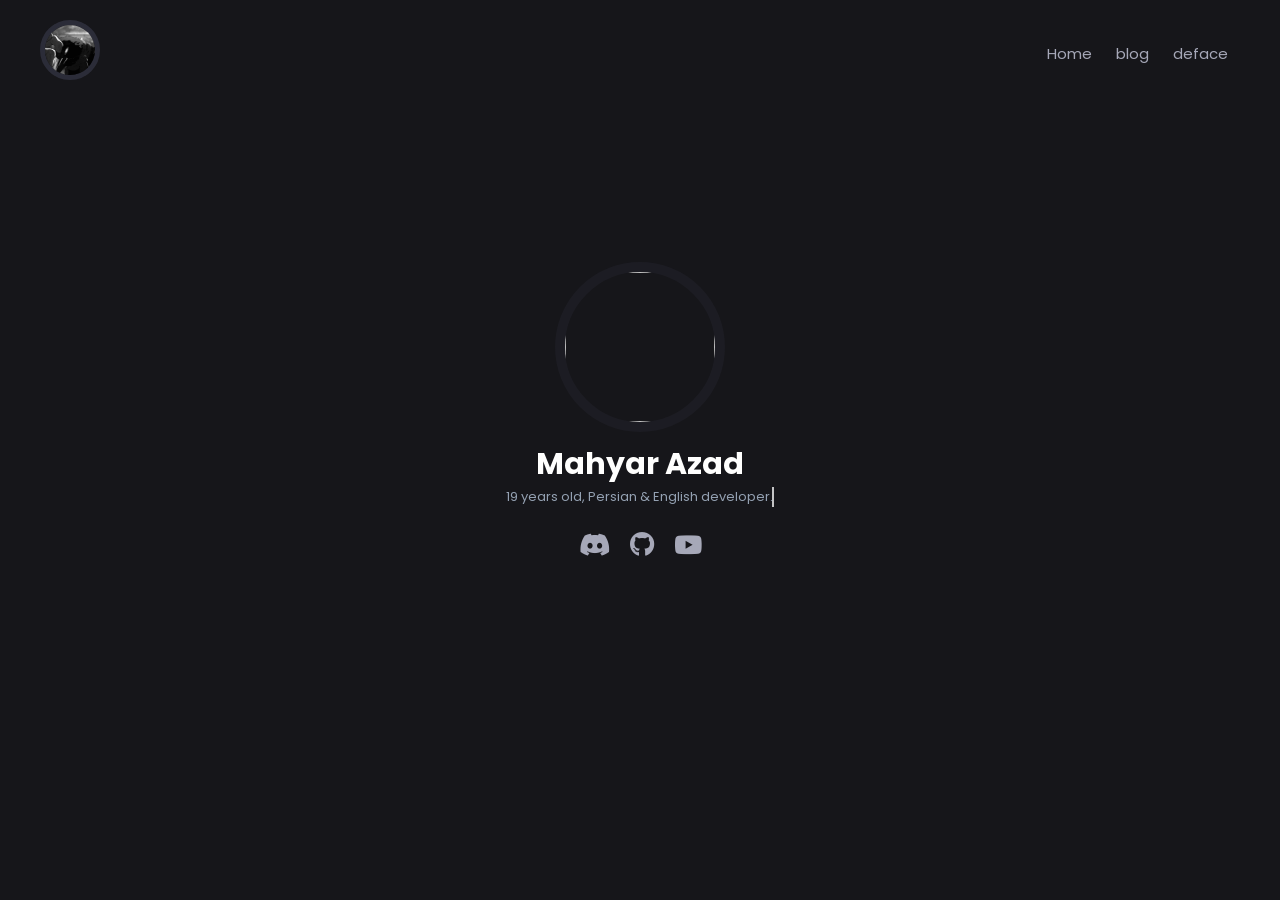
==== index.html @ c38cc185 "Add files via upload" ====
<!DOCTYPE html>
<html lang="en">
<head>
    <!-- Meta Tags -->
    <meta charset="UTF-8">
    <meta http-equiv="X-UA-Compatible" content="IE=edge">
    <meta name="viewport" content="width=device-width, initial-scale=1.0">
    <link rel="icon" href="assets/imgs/inaya_pfp.gif">
    
    <title>👨🏼‍💻 ・ xno1n</title>

    <link rel="stylesheet" href="assets/css/style.css">

    <link rel="stylesheet" href="https://cdnjs.cloudflare.com/ajax/libs/font-awesome/5.15.2/css/all.min.css" integrity="sha512-HK5fgLBL+xu6dm/Ii3z4xhlSUyZgTT9tuc/hSrtw6uzJOvgRr2a9jyxxT1ely+B+xFAmJKVSTbpM/CuL7qxO8w==" crossorigin="anonymous">

</head>
<body>

    <header>
        <nav>
            <div class="header_logo">
                <img src="assets/imgs/statos.gif" alt="" srcset="">
            </div>
            <div class="header_links">
                <ul class="nav_links">
                    <li class="nav_link"><a href="https://xno1n.github.io/">Home</a></li>
                    <li class="nav_link"><a href="#">blog</a></li>
                    <li class="nav_link"><a href="https://xno1n.github.io/DefacePage/">deface</a></li> 
                </ul>
            </div>
        </nav>
    </header>

    <section class="main">
        <img src="assets/imgs/xno1n_pfp.gif" alt="" srcset="">
        <span>Mahyar Azad</span>
        <p>19 years old, Persian & English developer.</p>
        <ul>
            <li><a target="_blank" href="https://discord.gg/DcmwAB6NmE"><i class="fab fa-discord"></i></a></li>
            <li><a target="_blank" href="https://github.com/xno1n"><i class="fab fa-github"></i></a></li>
            <li><a target="_blank" href="https://www.youtube.com/channel/UCTwU99osnBuiOKne146IqOg?sub_confirmation=1"><i class="fab fa-youtube"></i></a></li>
        </ul>
    </section>

</body>
</html>
---- assets/css/style.css ----
@import url('https://fonts.googleapis.com/css2?family=Poppins&display=swap');
@import url('https://fonts.googleapis.com/css2?family=Roboto&display=swap');
@import url('https://fonts.googleapis.com/css2?family=Montserrat:wght@300&display=swap');
*, *::before, *::after {
    padding: 0;
    margin: 0;
    scroll-behavior: smooth;
}

body {
    background-color: #16161a;
    color: #fff;
    font-family: "Poppins", sans-serif;
}


header nav {
    display: flex;
    flex-direction: row;
    align-items: center;
    justify-content: space-between;
    padding: 20px 40px;
    animation: fadeInDown .8s;
}

header nav .header_links ul {
    display: flex;
    flex-wrap: wrap;
    flex-direction: row;
}

header nav .header_links ul li, section.main ul li {
    list-style-type: none;
}

header nav .header_links ul li a {
    outline: none;
    text-decoration: none;
    color: #a6a8b8;
    padding: 5px 12px;
    transition: 0.3s all;
    font-size: 15px;
}

header nav .header_links ul li a:hover {
    color: white;
}

header nav .header_logo img {
    width: 50px;
    height: 50px;
    border-radius: 100%;
    object-fit: cover;
    border: 5px solid #3b3d4e93;
    cursor: pointer;
}

@media only screen and (max-width: 630px) {
    header nav {
        display: flex;
        flex-direction: column;
    }
    header nav .header_logo {
        margin-bottom: 20px;
    }
}

@media only screen and (max-width: 320px) {
    header nav .header_links ul {
        display: flex;
        justify-content: center;
        text-align: center;
        align-items: center;
        flex-direction: row;
        flex-wrap: wrap;
    }
}


section.main {
    display: flex;
    flex-direction: column;
    align-items: center;
    justify-content: center;
    text-align: center;
    min-height: 70vh;
    animation: fadeInUp .8s;
}

section.main img {
    width: 150px;
    height: 150px;
    border-radius: 100%;
    object-fit: cover;
    border: 10px solid #21222b93;
    cursor: pointer;
    margin-bottom: 10px;
}

section.main span {
    color: #fffffe;
    font-size: 30px;
    font-weight: bold;
}

section.main p {
    position: relative;
    top: 50%;
    border-right: 2px solid rgba(255, 255, 255, .75);
    white-space: nowrap;
    overflow: hidden;
    color: #94a1b2;
    font-size: 13px;
    animation: typewriter 4s steps(44) 1s 1 normal both, blinkTextCursor 530ms steps(44) infinite normal;
}

section.main ul {
    display: flex;
    flex-direction: row;
    align-items: center;
    justify-content: center;
    text-align: center;
}

section.main ul li a {
    color: #a6a8b8;
    display: flex;
    text-decoration: none;
    margin: 20px 5px;
    font-size: 25px;
    padding: 5px;
    transition: 0.2s all;
}

section.main ul li a:hover {
    transition: 0.2s all;
    color: #fff;
}

@keyframes typewriter {
    from {
        width: 0;
    }
    to {
        width: 20.5em;
    }
}

@keyframes blinkTextCursor {
    from {
        border-right-color: rgba(255, 255, 255, .75);
    }
    to {
        border-right-color: transparent;
    }
}

@keyframes fadeInUp {
    from {
        transform: translate3d(0, 150px, 0)
    }
    to {
        transform: translate3d(0, 0, 0);
        opacity: 1
    }
}

@keyframes fadeInDown {
    from {
        transform: translate3d(0, -150px, 0)
    }
    to {
        transform: translate3d(0, 0, 0);
        opacity: 1
    }
}
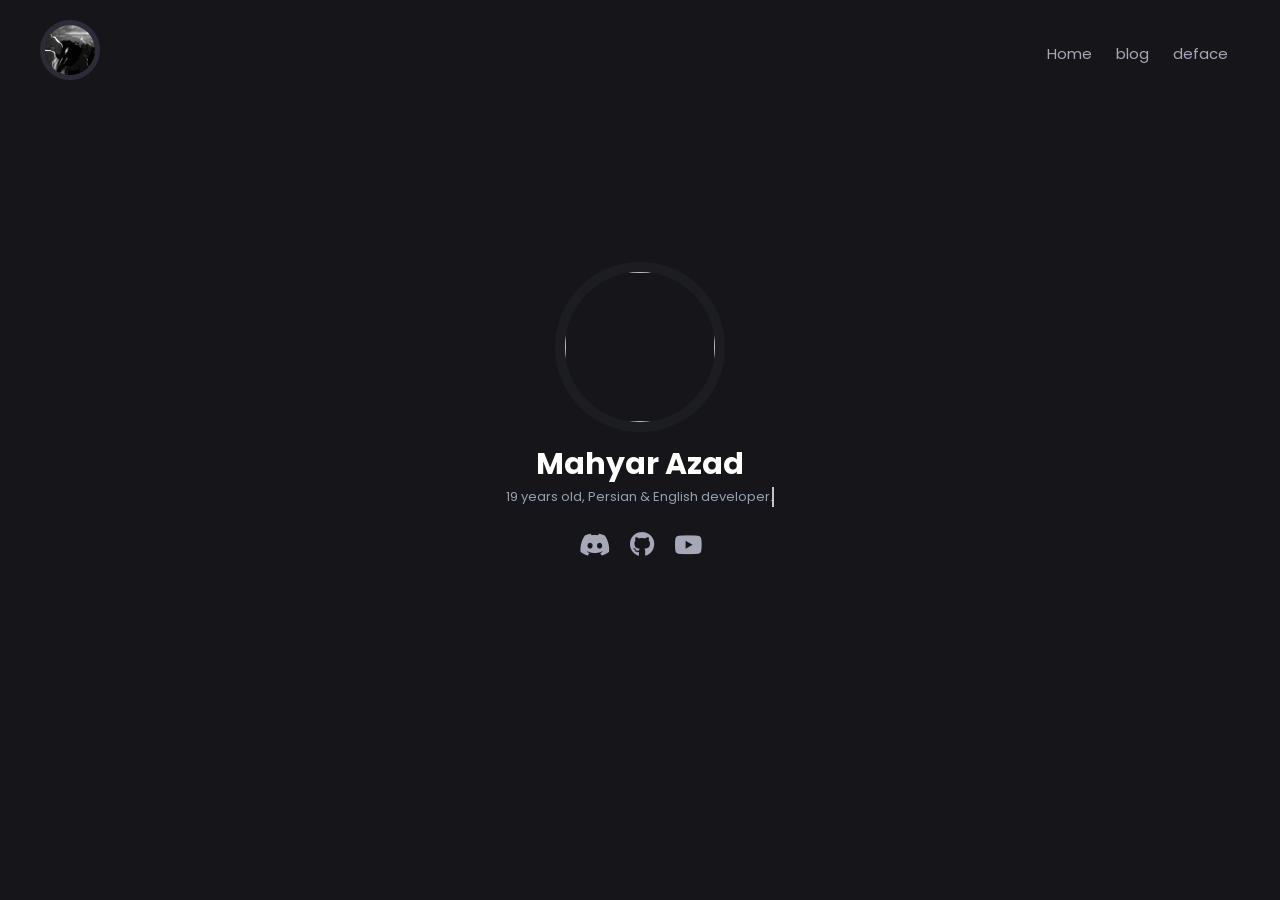
==== commit 7231b203: "Update index.html" ====
--- a/index.html
+++ b/index.html
@@ -1,11 +1,10 @@
 <!DOCTYPE html>
 <html lang="en">
 <head>
-    <!-- Meta Tags -->
     <meta charset="UTF-8">
     <meta http-equiv="X-UA-Compatible" content="IE=edge">
     <meta name="viewport" content="width=device-width, initial-scale=1.0">
-    <link rel="icon" href="assets/imgs/inaya_pfp.gif">
+    <link rel="icon" href="assets/imgs/statos.gif">
     
     <title>👨🏼‍💻 ・ xno1n</title>
 
@@ -43,4 +42,4 @@
     </section>
 
 </body>
-</html>+</html>
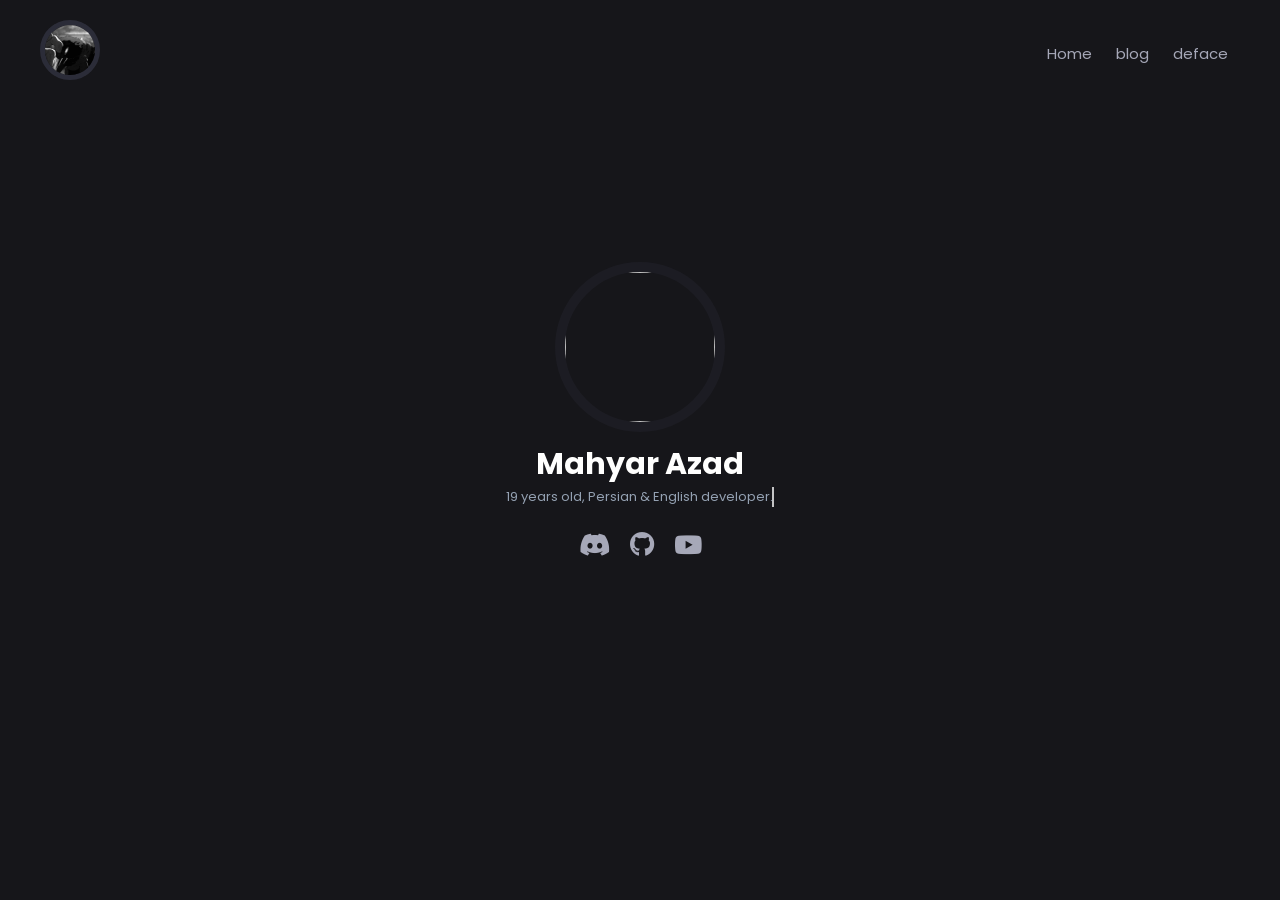
==== commit 8c23ae21: "Update index.html" ====
--- a/index.html
+++ b/index.html
@@ -24,7 +24,7 @@
                 <ul class="nav_links">
                     <li class="nav_link"><a href="https://xno1n.github.io/">Home</a></li>
                     <li class="nav_link"><a href="#">blog</a></li>
-                    <li class="nav_link"><a href="https://xno1n.github.io/DefacePage/">deface</a></li> 
+                    <li class="nav_link"><a href="https://xno1n.github.io/deface/">deface</a></li> 
                 </ul>
             </div>
         </nav>
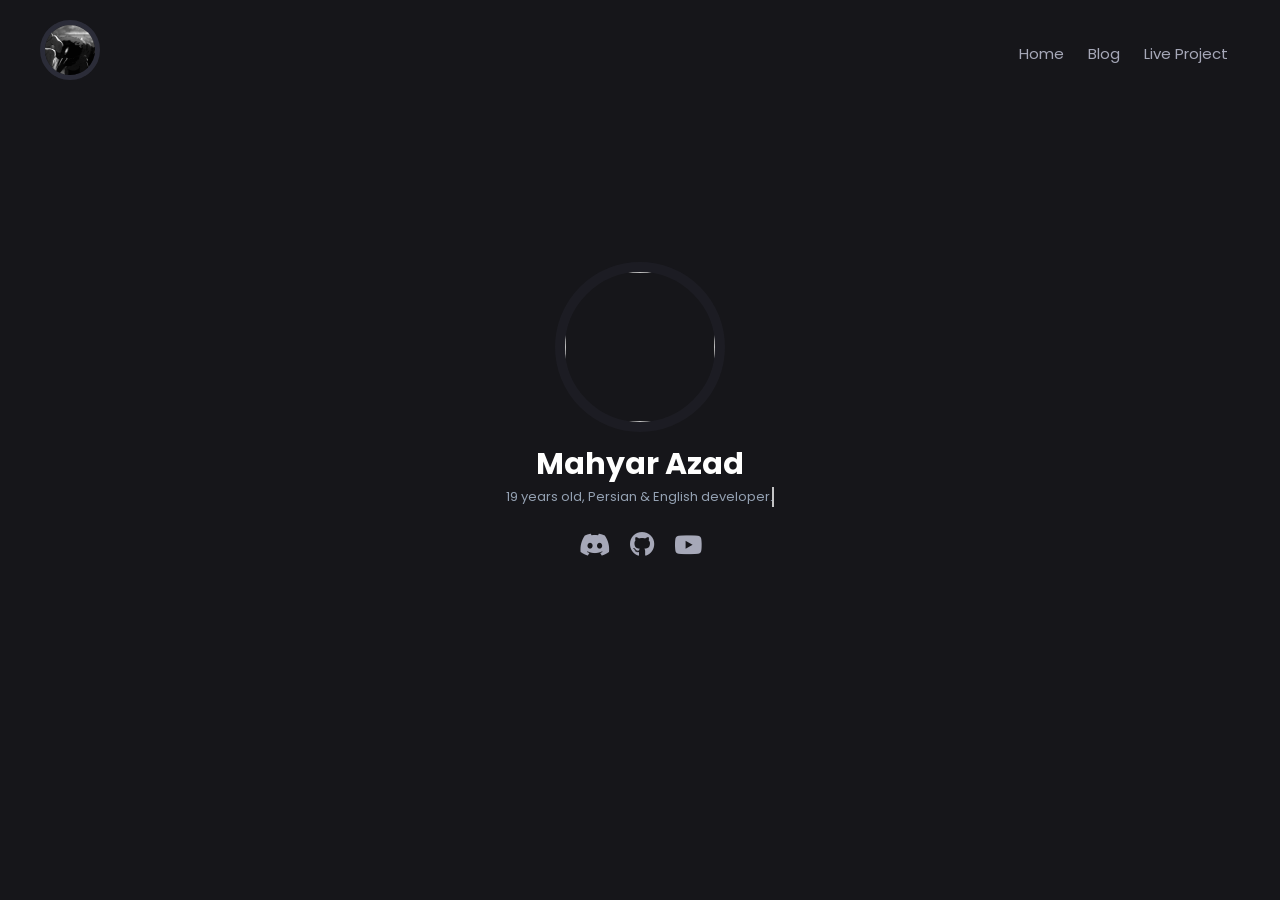
==== commit e9dd2222: "Update index.html" ====
--- a/index.html
+++ b/index.html
@@ -23,8 +23,8 @@
             <div class="header_links">
                 <ul class="nav_links">
                     <li class="nav_link"><a href="https://xno1n.github.io/">Home</a></li>
-                    <li class="nav_link"><a href="#">blog</a></li>
-                    <li class="nav_link"><a href="https://xno1n.github.io/deface/">deface</a></li> 
+                    <li class="nav_link"><a href="https://xno1n.github.io/Blog">Blog</a></li>
+                    <li class="nav_link"><a href="https://xno1n.github.io/deface/">Live Project</a></li> 
                 </ul>
             </div>
         </nav>
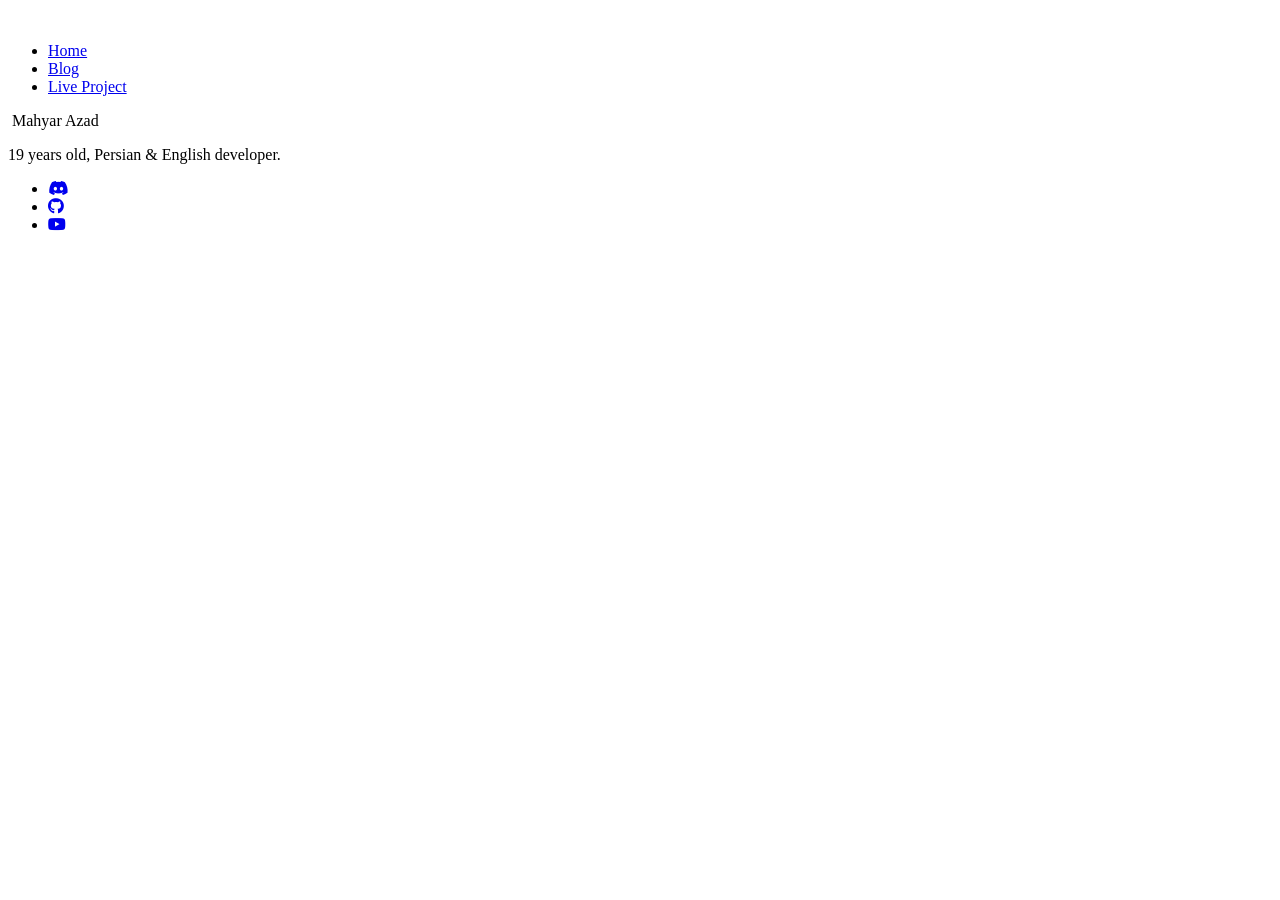
==== commit a1d94274: "Add files via upload" ====
--- a/index.html
+++ b/index.html
@@ -24,7 +24,7 @@
                 <ul class="nav_links">
                     <li class="nav_link"><a href="https://xno1n.github.io/">Home</a></li>
                     <li class="nav_link"><a href="https://xno1n.github.io/Blog">Blog</a></li>
-                    <li class="nav_link"><a href="https://xno1n.github.io/deface/">Live Project</a></li> 
+                    <li class="nav_link"><a href="./assets/pages/LiveProject.html">Live Project</a></li> 
                 </ul>
             </div>
         </nav>
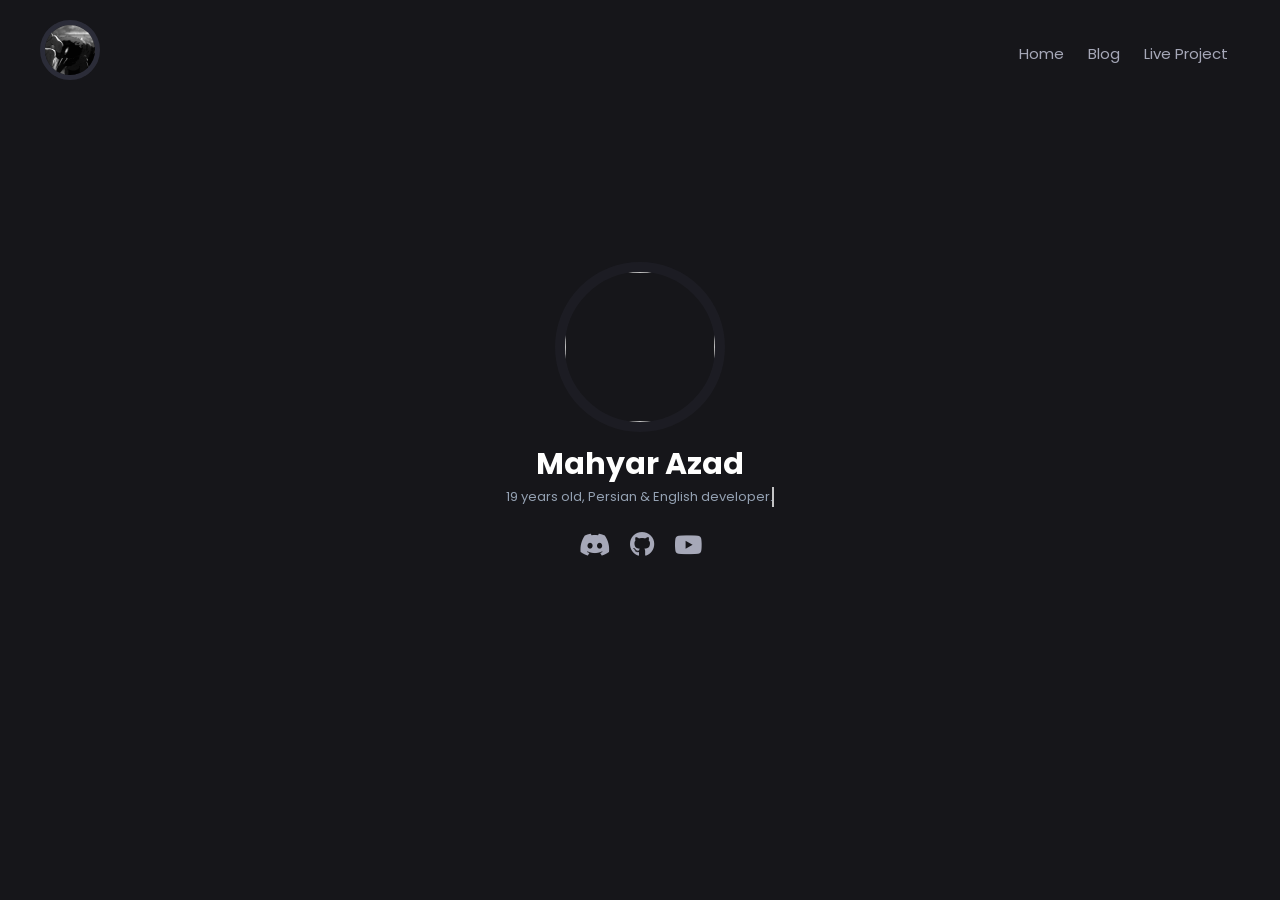
==== commit dd50233b: "Add files via upload" ====
--- a/index.html
+++ b/index.html
@@ -8,7 +8,7 @@
     
     <title>👨🏼‍💻 ・ xno1n</title>
 
-    <link rel="stylesheet" href="assets/css/style.css">
+    <link rel="stylesheet" href="./assets/css/style.css">
 
     <link rel="stylesheet" href="https://cdnjs.cloudflare.com/ajax/libs/font-awesome/5.15.2/css/all.min.css" integrity="sha512-HK5fgLBL+xu6dm/Ii3z4xhlSUyZgTT9tuc/hSrtw6uzJOvgRr2a9jyxxT1ely+B+xFAmJKVSTbpM/CuL7qxO8w==" crossorigin="anonymous">
 
@@ -18,7 +18,7 @@
     <header>
         <nav>
             <div class="header_logo">
-                <img src="assets/imgs/statos.gif" alt="" srcset="">
+                <img src="./assets/imgs/statos.gif" alt="" srcset="">
             </div>
             <div class="header_links">
                 <ul class="nav_links">
@@ -31,7 +31,7 @@
     </header>
 
     <section class="main">
-        <img src="assets/imgs/xno1n_pfp.gif" alt="" srcset="">
+        <img src="./assets/imgs/xno1n_pfp.gif" alt="" srcset="">
         <span>Mahyar Azad</span>
         <p>19 years old, Persian & English developer.</p>
         <ul>
--- a/assets/css/style.css
+++ b/assets/css/style.css
@@ -0,0 +1,176 @@
+@import url('https://fonts.googleapis.com/css2?family=Poppins&display=swap');
+@import url('https://fonts.googleapis.com/css2?family=Roboto&display=swap');
+@import url('https://fonts.googleapis.com/css2?family=Montserrat:wght@300&display=swap');
+*, *::before, *::after {
+    padding: 0;
+    margin: 0;
+    scroll-behavior: smooth;
+}
+
+body {
+    background-color: #16161a;
+    color: #fff;
+    font-family: "Poppins", sans-serif;
+}
+
+
+header nav {
+    display: flex;
+    flex-direction: row;
+    align-items: center;
+    justify-content: space-between;
+    padding: 20px 40px;
+    animation: fadeInDown .8s;
+}
+
+header nav .header_links ul {
+    display: flex;
+    flex-wrap: wrap;
+    flex-direction: row;
+}
+
+header nav .header_links ul li, section.main ul li {
+    list-style-type: none;
+}
+
+header nav .header_links ul li a {
+    outline: none;
+    text-decoration: none;
+    color: #a6a8b8;
+    padding: 5px 12px;
+    transition: 0.3s all;
+    font-size: 15px;
+}
+
+header nav .header_links ul li a:hover {
+    color: white;
+}
+
+header nav .header_logo img {
+    width: 50px;
+    height: 50px;
+    border-radius: 100%;
+    object-fit: cover;
+    border: 5px solid #3b3d4e93;
+    cursor: pointer;
+}
+
+@media only screen and (max-width: 630px) {
+    header nav {
+        display: flex;
+        flex-direction: column;
+    }
+    header nav .header_logo {
+        margin-bottom: 20px;
+    }
+}
+
+@media only screen and (max-width: 320px) {
+    header nav .header_links ul {
+        display: flex;
+        justify-content: center;
+        text-align: center;
+        align-items: center;
+        flex-direction: row;
+        flex-wrap: wrap;
+    }
+}
+
+
+section.main {
+    display: flex;
+    flex-direction: column;
+    align-items: center;
+    justify-content: center;
+    text-align: center;
+    min-height: 70vh;
+    animation: fadeInUp .8s;
+}
+
+section.main img {
+    width: 150px;
+    height: 150px;
+    border-radius: 100%;
+    object-fit: cover;
+    border: 10px solid #21222b93;
+    cursor: pointer;
+    margin-bottom: 10px;
+}
+
+section.main span {
+    color: #fffffe;
+    font-size: 30px;
+    font-weight: bold;
+}
+
+section.main p {
+    position: relative;
+    top: 50%;
+    border-right: 2px solid rgba(255, 255, 255, .75);
+    white-space: nowrap;
+    overflow: hidden;
+    color: #94a1b2;
+    font-size: 13px;
+    animation: typewriter 4s steps(44) 1s 1 normal both, blinkTextCursor 530ms steps(44) infinite normal;
+}
+
+section.main ul {
+    display: flex;
+    flex-direction: row;
+    align-items: center;
+    justify-content: center;
+    text-align: center;
+}
+
+section.main ul li a {
+    color: #a6a8b8;
+    display: flex;
+    text-decoration: none;
+    margin: 20px 5px;
+    font-size: 25px;
+    padding: 5px;
+    transition: 0.2s all;
+}
+
+section.main ul li a:hover {
+    transition: 0.2s all;
+    color: #fff;
+}
+
+@keyframes typewriter {
+    from {
+        width: 0;
+    }
+    to {
+        width: 20.5em;
+    }
+}
+
+@keyframes blinkTextCursor {
+    from {
+        border-right-color: rgba(255, 255, 255, .75);
+    }
+    to {
+        border-right-color: transparent;
+    }
+}
+
+@keyframes fadeInUp {
+    from {
+        transform: translate3d(0, 150px, 0)
+    }
+    to {
+        transform: translate3d(0, 0, 0);
+        opacity: 1
+    }
+}
+
+@keyframes fadeInDown {
+    from {
+        transform: translate3d(0, -150px, 0)
+    }
+    to {
+        transform: translate3d(0, 0, 0);
+        opacity: 1
+    }
+}
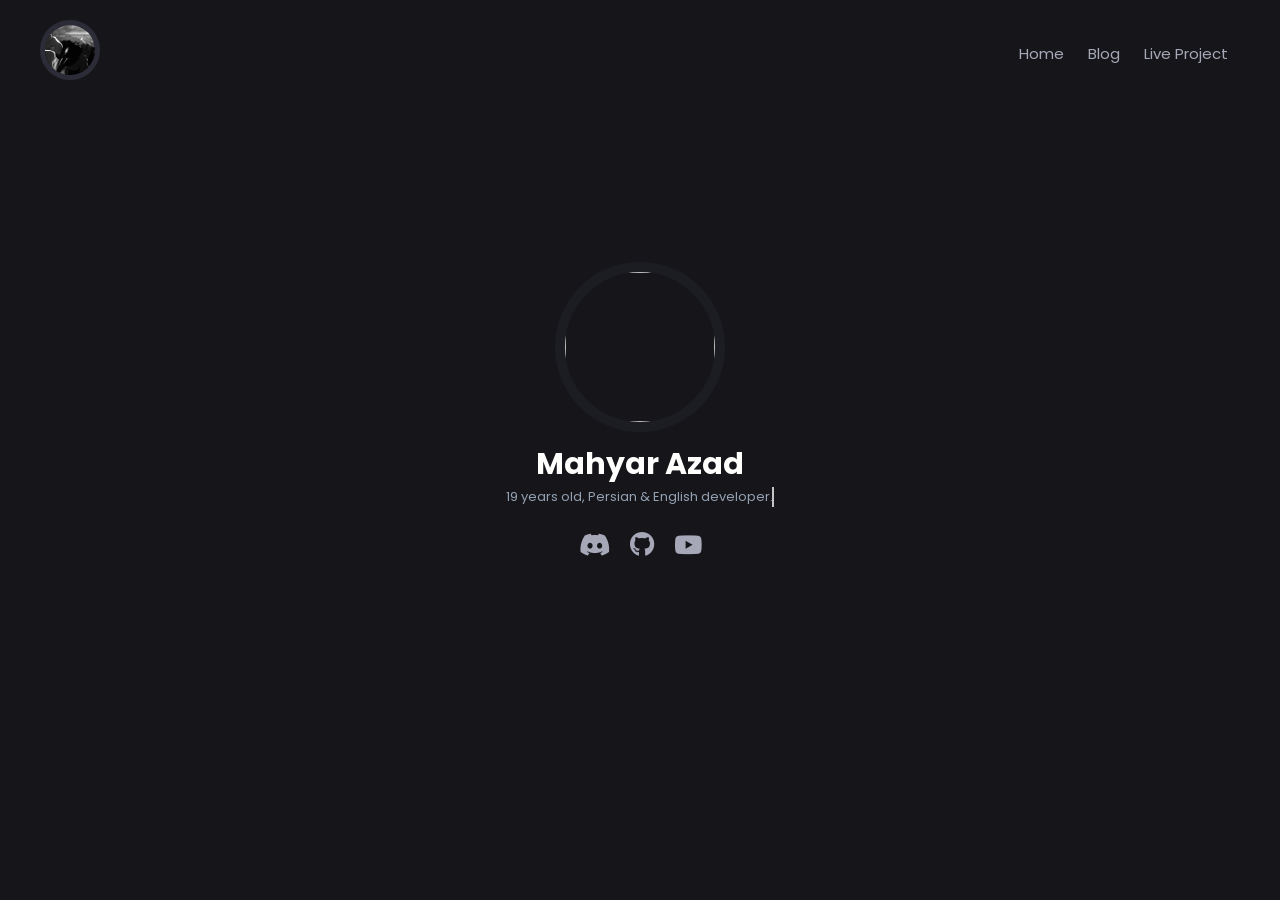
==== commit 0a727c03: "Update index.html" ====
--- a/index.html
+++ b/index.html
@@ -4,7 +4,7 @@
     <meta charset="UTF-8">
     <meta http-equiv="X-UA-Compatible" content="IE=edge">
     <meta name="viewport" content="width=device-width, initial-scale=1.0">
-    <link rel="icon" href="assets/imgs/statos.gif">
+    <link rel="icon" href="./assets/imgs/statos.gif">
     
     <title>👨🏼‍💻 ・ xno1n</title>
 
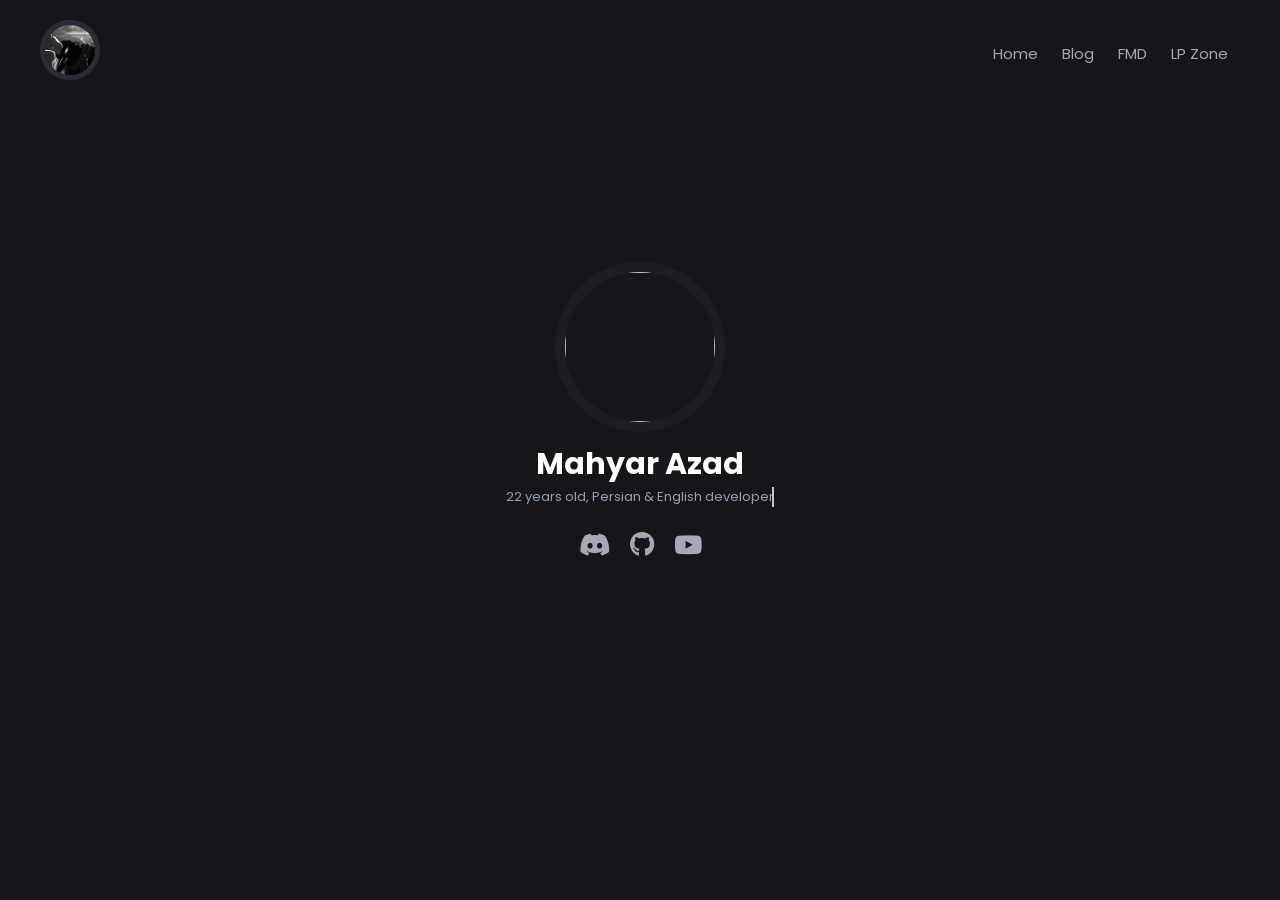
==== commit f0797037: "update url" ====
--- a/index.html
+++ b/index.html
@@ -1,45 +1,46 @@
-<!DOCTYPE html>
-<html lang="en">
-<head>
-    <meta charset="UTF-8">
-    <meta http-equiv="X-UA-Compatible" content="IE=edge">
-    <meta name="viewport" content="width=device-width, initial-scale=1.0">
-    <link rel="icon" href="./assets/imgs/statos.gif">
-    
-    <title>👨🏼‍💻 ・ xno1n</title>
-
-    <link rel="stylesheet" href="./assets/css/style.css">
-
-    <link rel="stylesheet" href="https://cdnjs.cloudflare.com/ajax/libs/font-awesome/5.15.2/css/all.min.css" integrity="sha512-HK5fgLBL+xu6dm/Ii3z4xhlSUyZgTT9tuc/hSrtw6uzJOvgRr2a9jyxxT1ely+B+xFAmJKVSTbpM/CuL7qxO8w==" crossorigin="anonymous">
-
-</head>
-<body>
-
-    <header>
-        <nav>
-            <div class="header_logo">
-                <img src="./assets/imgs/statos.gif" alt="" srcset="">
-            </div>
-            <div class="header_links">
-                <ul class="nav_links">
-                    <li class="nav_link"><a href="https://xno1n.github.io/">Home</a></li>
-                    <li class="nav_link"><a href="https://xno1n.github.io/Blog">Blog</a></li>
-                    <li class="nav_link"><a href="./assets/pages/LiveProject.html">Live Project</a></li> 
-                </ul>
-            </div>
-        </nav>
-    </header>
-
-    <section class="main">
-        <img src="./assets/imgs/xno1n_pfp.gif" alt="" srcset="">
-        <span>Mahyar Azad</span>
-        <p>19 years old, Persian & English developer.</p>
-        <ul>
-            <li><a target="_blank" href="https://discord.gg/DcmwAB6NmE"><i class="fab fa-discord"></i></a></li>
-            <li><a target="_blank" href="https://github.com/xno1n"><i class="fab fa-github"></i></a></li>
-            <li><a target="_blank" href="https://www.youtube.com/channel/UCTwU99osnBuiOKne146IqOg?sub_confirmation=1"><i class="fab fa-youtube"></i></a></li>
-        </ul>
-    </section>
-
-</body>
-</html>
+<!DOCTYPE html>
+<html lang="en">
+<head>
+    <meta charset="UTF-8">
+    <meta http-equiv="X-UA-Compatible" content="IE=edge">
+    <meta name="viewport" content="width=device-width, initial-scale=1.0">
+    <link rel="icon" href="./assets/imgs/statos.gif">
+    
+    <title>👨🏼‍💻 ・ xno1n</title>
+
+    <link rel="stylesheet" href="./assets/css/style.css">
+
+    <link rel="stylesheet" href="https://cdnjs.cloudflare.com/ajax/libs/font-awesome/5.15.2/css/all.min.css" integrity="sha512-HK5fgLBL+xu6dm/Ii3z4xhlSUyZgTT9tuc/hSrtw6uzJOvgRr2a9jyxxT1ely+B+xFAmJKVSTbpM/CuL7qxO8w==" crossorigin="anonymous">
+
+</head>
+<body>
+
+    <header>
+        <nav>
+            <div class="header_logo">
+                <img src="./assets/imgs/statos.gif" alt="" srcset="">
+            </div>
+            <div class="header_links">
+                <ul class="nav_links">
+                    <li class="nav_link"><a href="./index.html">Home</a></li>
+                    <li class="nav_link"><a href="./assets/pages/playlist/weblog/index.html">Blog</a></li>
+                    <li class="nav_link"><a href="./assets/pages/playlist/index.html">FMD</a></li>
+                    <li class="nav_link"><a href="./assets/pages/LiveProject.html">LP Zone</a></li> 
+                </ul>
+            </div>
+        </nav>
+    </header>
+
+    <section class="main">
+        <img src="./assets/imgs/xno1n_pfp.gif" alt="" srcset="">
+        <span>Mahyar Azad</span>
+        <p>22 years old, Persian & English developer.</p>
+        <ul>
+            <li><a target="_blank" href="https://discord.gg/DcmwAB6NmE"><i class="fab fa-discord"></i></a></li>
+            <li><a target="_blank" href="https://github.com/theXNO1N"><i class="fab fa-github"></i></a></li>
+            <li><a target="_blank" href="https://www.youtube.com/channel/UCTwU99osnBuiOKne146IqOg?sub_confirmation=1"><i class="fab fa-youtube"></i></a></li>
+        </ul>
+    </section>
+
+</body>
+</html>
